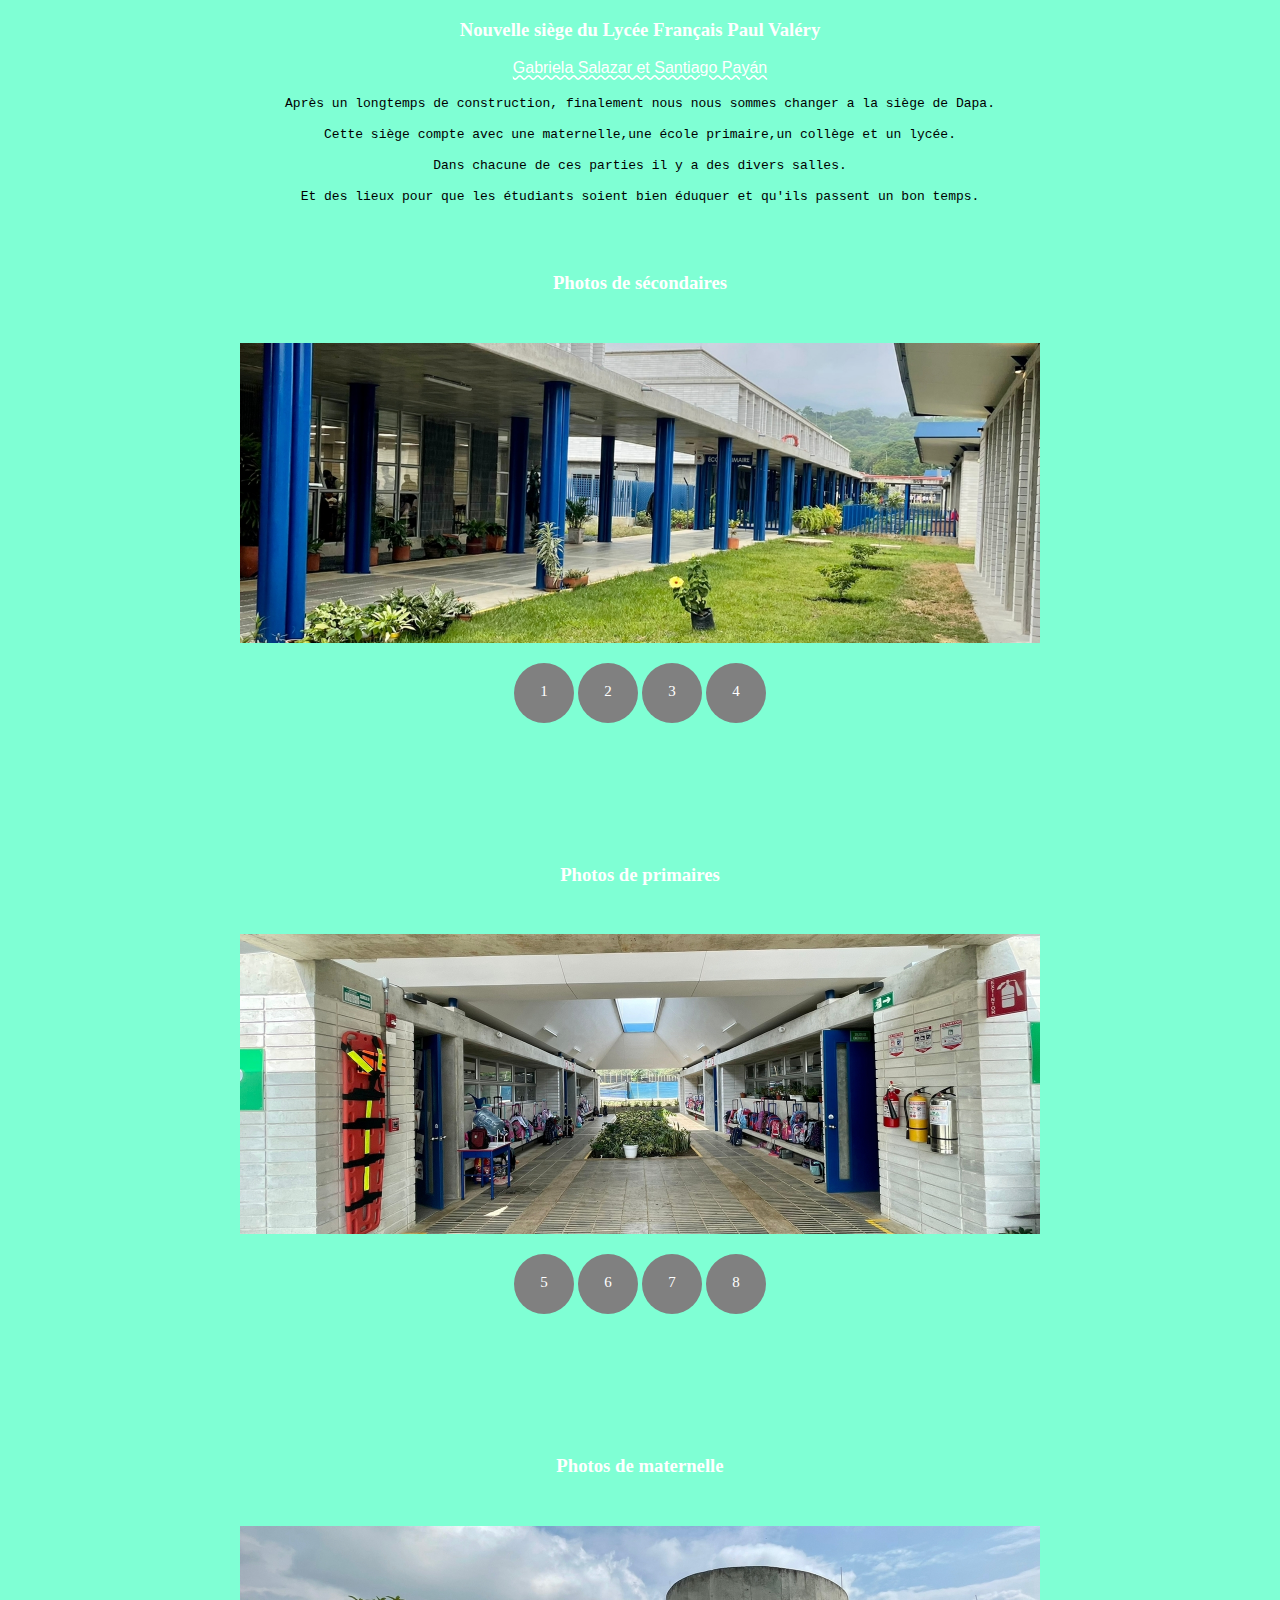
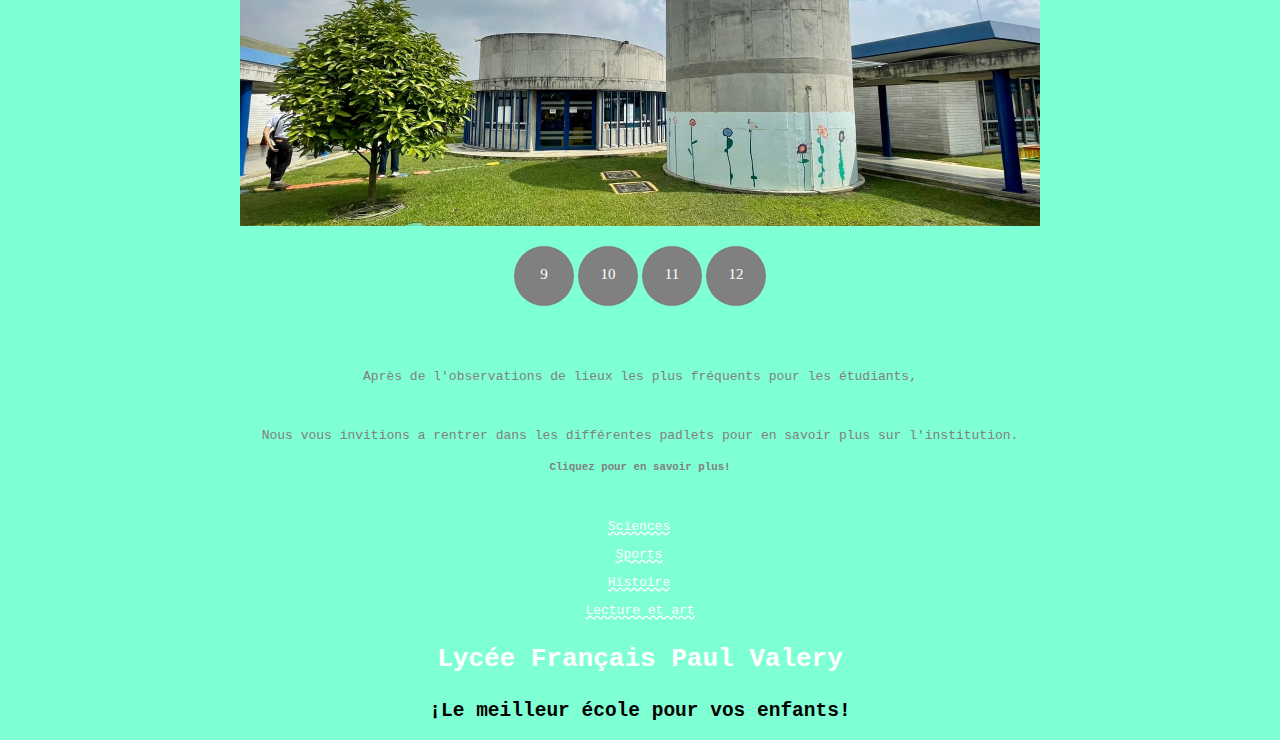
==== index.html @ 912b6977 "Update index.html" ====
<!DOCTYPE html>
<html>
	  <meta charset="utf-8"/>
<head>
</head>

<body>
<title>Nouvelle Lycée Dapa</title>
<html dir="ltr" prefix="og: https://ogp.me/ns#" lang="es-CO"><head><script type="text/javascript" id="www-widgetapi-script" src="https://www.youtube.com/s/player/4248d311/www-widgetapi.vflset/www-widgetapi.js" async=""></script><script src="https://www.youtube.com/iframe_api"></script><script data-no-optimize="1">var litespeed_docref=sessionStorage.getItem("litespeed_docref");litespeed_docref&&(Object.defineProperty(document,"referrer",{get:function(){return litespeed_docref}}),sessionStorage.removeItem("litespeed_docref"));</script> <meta charset="UTF-8"><link data-optimized="2" rel="stylesheet" href="https://lfcali.edu.co/wp-content/litespeed/css/8bda1dfceadd85f1d0740ea45cdf5177.css?ver=40037"><meta name="viewport" content="width=device-width, initial-scale=1"><link rel="profile" href="https://gmpg.org/xfn/11"><meta name="description" content="Nuestras Instalaciones Nueva Sede Arroyohondo – Yumbo El liceo francés tiene mas de 60 años en la ciudad de Cali, sus instalaciones siempre han estado situadas en el barrio la flora con un campus moderno adecuado para cumplir con la calidad educativa del sistema francés.Hace mas de 6 años la Corporación Liceo Francés compró 70.000"><meta name="robots" content="max-image-preview:large"><link rel="canonical" href="https://lfcali.edu.co/nuestras-instalaciones/"><meta name="generator" content="All in One SEO (AIOSEO) 4.2.9 "><meta property="og:locale" content="es_ES"><meta property="og:site_name" content="Liceo Francés Paul Valery"><meta property="og:type" content="article"><meta property="og:title" content="Nuestras instalaciones - Liceo Francés Paul Valery"><meta property="og:description" content="Nuestras Instalaciones Nueva Sede Arroyohondo – Yumbo El liceo francés tiene mas de 60 años en la ciudad de Cali, sus instalaciones siempre han estado situadas en el barrio la flora con un campus moderno adecuado para cumplir con la calidad educativa del sistema francés.Hace mas de 6 años la Corporación Liceo Francés compró 70.000"><meta property="og:url" content="https://lfcali.edu.co/nuestras-instalaciones/"><meta property="og:image" content="https://lfcali.edu.co/wp-content/uploads/2022/01/BANNERS-INSTALACIONES.png"><meta property="og:image:secure_url" content="https://lfcali.edu.co/wp-content/uploads/2022/01/BANNERS-INSTALACIONES.png"><meta property="og:image:width" content="580"><meta property="og:image:height" content="499"><meta property="article:published_time" content="2022-01-31T01:54:42+00:00"><meta property="article:modified_time" content="2022-04-01T00:45:29+00:00"><meta name="twitter:card" content="summary_large_image"><meta name="twitter:title" content="Nuestras instalaciones - Liceo Francés Paul Valery"><meta name="twitter:description" content="Nuestras Instalaciones Nueva Sede Arroyohondo – Yumbo El liceo francés tiene mas de 60 años en la ciudad de Cali, sus instalaciones siempre han estado situadas en el barrio la flora con un campus moderno adecuado para cumplir con la calidad educativa del sistema francés.Hace mas de 6 años la Corporación Liceo Francés compró 70.000"><meta name="twitter:image" content="https://lfcali.edu.co/wp-content/uploads/2022/01/BANNERS-INSTALACIONES.png"><meta name="twitter:label1" content="Escrito por"><meta name="twitter:data1" content="OFICINA DE COMUNICACIONES"><meta name="twitter:label2" content="Tiempo de lectura estimado"><meta name="twitter:data2" content="2 minutos"> <script type="text/javascript" src="[data-uri]" defer=""></script> <script async="" src="https://www.google-analytics.com/analytics.js"></script> <link rel="alternate" href="https://lfcali.edu.co/nuestras-instalaciones/" hreflang="es"><link rel="alternate" href="https://lfcali.edu.co/fr/nos-installations/" hreflang="fr"><title>Nuestras instalaciones - Liceo Francés Paul Valery</title><link rel="canonical" href="https://lfcali.edu.co/nuestras-instalaciones/"><meta property="og:locale" content="es_ES"><meta property="og:locale:alternate" content="fr_FR"><meta property="og:type" content="article"><meta property="og:title" content="Nuestras instalaciones - Liceo Francés Paul Valery"><meta property="og:description" content="Nuestras Instalaciones Nueva Sede Arroyohondo – Yumbo El liceo francés tiene mas de 60 años en la ciudad de Cali, sus instalaciones siempre han estado situadas en el barrio la flora con un campus moderno adecuado para cumplir con la calidad educativa del sistema francés. Hace mas de 6 años la Corporación Liceo Francés compró […]"><meta property="og:url" content="https://lfcali.edu.co/nuestras-instalaciones/"><meta property="og:site_name" content="Liceo Francés Paul Valery"><meta property="article:modified_time" content="2022-04-01T00:45:29+00:00"><meta property="og:image" content="https://lfcali.edu.co/wp-content/uploads/2022/01/BANNERS-INSTALACIONES.png"><meta name="twitter:card" content="summary_large_image"><meta name="twitter:label1" content="Tiempo estimado de lectura"><meta name="twitter:data1" content="6 minutos"> <script type="application/ld+json" class="yoast-schema-graph">{"@context":"https://schema.org","@graph":[{"@type":"WebPage","@id":"https://lfcali.edu.co/nuestras-instalaciones/","url":"https://lfcali.edu.co/nuestras-instalaciones/","name":"Nuestras instalaciones - Liceo Francés Paul Valery","isPartOf":{"@id":"https://lfcali.edu.co/#website"},"primaryImageOfPage":{"@id":"https://lfcali.edu.co/nuestras-instalaciones/#primaryimage"},"image":{"@id":"https://lfcali.edu.co/nuestras-instalaciones/#primaryimage"},"thumbnailUrl":"https://lfcali.edu.co/wp-content/uploads/2022/01/BANNERS-INSTALACIONES.png","datePublished":"2022-01-31T01:54:42+00:00","dateModified":"2022-04-01T00:45:29+00:00","breadcrumb":{"@id":"https://lfcali.edu.co/nuestras-instalaciones/#breadcrumb"},"inLanguage":"es-CO","potentialAction":[{"@type":"ReadAction","target":["https://lfcali.edu.co/nuestras-instalaciones/"]}]},{"@type":"ImageObject","inLanguage":"es-CO","@id":"https://lfcali.edu.co/nuestras-instalaciones/#primaryimage","url":"https://lfcali.edu.co/wp-content/uploads/2022/01/BANNERS-INSTALACIONES.png","contentUrl":"https://lfcali.edu.co/wp-content/uploads/2022/01/BANNERS-INSTALACIONES.png"},{"@type":"BreadcrumbList","@id":"https://lfcali.edu.co/nuestras-instalaciones/#breadcrumb","itemListElement":[{"@type":"ListItem","position":1,"name":"Portada","item":"https://lfcali.edu.co/"},{"@type":"ListItem","position":2,"name":"Nuestras instalaciones"}]},{"@type":"WebSite","@id":"https://lfcali.edu.co/#website","url":"https://lfcali.edu.co/","name":"Liceo Francés Paul Valery","description":"Colegio Liceo Francés Paul Valery, Cali","potentialAction":[{"@type":"SearchAction","target":{"@type":"EntryPoint","urlTemplate":"https://lfcali.edu.co/?s={search_term_string}"},"query-input":"required name=search_term_string"}],"inLanguage":"es-CO"}]}</script> <link rel="alternate" type="application/rss+xml" title="Liceo Francés Paul Valery » Feed" href="https://lfcali.edu.co/feed/"><link rel="alternate" type="application/rss+xml" title="Liceo Francés Paul Valery » RSS de los comentarios" href="https://lfcali.edu.co/comments/feed/"><link rel="preconnect" href="https://fonts.gstatic.com/" crossorigin=""><script src="https://lfcali.edu.co/wp-includes/js/jquery/jquery.min.js" id="jquery-core-js"></script> <link rel="https://api.w.org/" href="https://lfcali.edu.co/wp-json/"><link rel="alternate" type="application/json" href="https://lfcali.edu.co/wp-json/wp/v2/pages/5801"><link rel="EditURI" type="application/rsd+xml" title="RSD" href="https://lfcali.edu.co/xmlrpc.php?rsd"><link rel="wlwmanifest" type="application/wlwmanifest+xml" href="https://lfcali.edu.co/wp-includes/wlwmanifest.xml"><meta name="generator" content="WordPress 6.1.1"><link rel="shortlink" href="https://lfcali.edu.co/?p=5801"><link rel="alternate" type="application/json+oembed" href="https://lfcali.edu.co/wp-json/oembed/1.0/embed?url=https%3A%2F%2Flfcali.edu.co%2Fnuestras-instalaciones%2F"><link rel="alternate" type="text/xml+oembed" href="https://lfcali.edu.co/wp-json/oembed/1.0/embed?url=https%3A%2F%2Flfcali.edu.co%2Fnuestras-instalaciones%2F&amp;format=xml"><link rel="icon" href="https://lfcali.edu.co/wp-content/uploads/2021/02/cropped-logo-co-32x32.png" sizes="32x32"><link rel="icon" href="https://lfcali.edu.co/wp-content/uploads/2021/02/cropped-logo-co-192x192.png" sizes="192x192"><link rel="apple-touch-icon" href="https://lfcali.edu.co/wp-content/uploads/2021/02/cropped-logo-co-180x180.png"><meta name="msapplication-TileImage" content="https://lfcali.edu.co/wp-content/uploads/2021/02/cropped-logo-co-270x270.png"><style title="cx-collected-dynamic-style" type="text/css">.jet-menu-item-6914 > a .jet-menu-icon {color:#1148A1 !important;; }.jet-menu-item-6914 > a .jet-menu-icon:before {color:#1148A1 !important;; font-size:18px !important;; }.jet-menu-item-6914 > .jet-mobile-menu__item-inner > a .jet-menu-icon {color:#1148A1 !important;; font-size:18px !important;; }.jet-menu-item-6914 > .jet-mobile-menu__item-inner > a .jet-menu-icon:before {color:#1148A1 !important;; }.jet-menu-item-6914 > a .jet-menu-icon svg {width:18px !important;; }.jet-menu-item-6914 > .jet-mobile-menu__item-inner > a .jet-menu-icon svg {width:18px !important;; }.jet-mobile-menu-single .jet-menu-icon {-webkit-align-self:center; align-self:center; }.jet-mobile-menu-single .jet-menu-badge {-webkit-align-self:center; align-self:center; }#jet-mobile-menu-item-6914 > a .jet-menu-icon {color:#1148A1 !important;; }#jet-mobile-menu-item-6914 > a .jet-menu-icon:before {color:#1148A1 !important;; font-size:18px !important;; }#jet-mobile-menu-item-6914 > .jet-mobile-menu__item-inner > a .jet-menu-icon {color:#1148A1 !important;; font-size:18px !important;; }#jet-mobile-menu-item-6914 > .jet-mobile-menu__item-inner > a .jet-menu-icon:before {color:#1148A1 !important;; }#jet-mobile-menu-item-6914 > a .jet-menu-icon svg {width:18px !important;; }#jet-mobile-menu-item-6914 > .jet-mobile-menu__item-inner > a .jet-menu-icon svg {width:18px !important;; }</style></head><body data-rsssl="1" class="page-template-default page page-id-5801 jet-desktop-menu-active elementor-default elementor-kit-4752 elementor-page elementor-page-5801 e--ua-firefox" data-elementor-device-mode="desktop"><svg xmlns="http://www.w3.org/2000/svg" viewBox="0 0 0 0" width="0" height="0" focusable="false" role="none" style="visibility: hidden; position: absolute; left: -9999px; overflow: hidden;"><defs><filter id="wp-duotone-dark-grayscale"><feColorMatrix color-interpolation-filters="sRGB" type="matrix" values=" .299 .587 .114 0 0 .299 .587 .114 0 0 .299 .587 .114 0 0 .299 .587 .114 0 0 "></feColorMatrix><feComponentTransfer color-interpolation-filters="sRGB"><feFuncR type="table" tableValues="0 0.49803921568627"></feFuncR><feFuncG type="table" tableValues="0 0.49803921568627"></feFuncG><feFuncB type="table" tableValues="0 0.49803921568627"></feFuncB><feFuncA type="table" tableValues="1 1"></feFuncA></feComponentTransfer><feComposite in2="SourceGraphic" operator="in"></feComposite></filter></defs></svg><svg xmlns="http://www.w3.org/2000/svg" viewBox="0 0 0 0" width="0" height="0" focusable="false" role="none" style="visibility: hidden; position: absolute; left: -9999px; overflow: hidden;"><defs><filter id="wp-duotone-grayscale"><feColorMatrix color-interpolation-filters="sRGB" type="matrix" values=" .299 .587 .114 0 0 .299 .587 .114 0 0 .299 .587 .114 0 0 .299 .587 .114 0 0 "></feColorMatrix><feComponentTransfer color-interpolation-filters="sRGB"><feFuncR type="table" tableValues="0 1"></feFuncR><feFuncG type="table" tableValues="0 1"></feFuncG><feFuncB type="table" tableValues="0 1"></feFuncB><feFuncA type="table" tableValues="1 1"></feFuncA></feComponentTransfer><feComposite in2="SourceGraphic" operator="in"></feComposite></filter></defs></svg><svg xmlns="http://www.w3.org/2000/svg" viewBox="0 0 0 0" width="0" height="0" focusable="false" role="none" style="visibility: hidden; position: absolute; left: -9999px; overflow: hidden;"><defs><filter id="wp-duotone-purple-yellow"><feColorMatrix color-interpolation-filters="sRGB" type="matrix" values=" .299 .587 .114 0 0 .299 .587 .114 0 0 .299 .587 .114 0 0 .299 .587 .114 0 0 "></feColorMatrix><feComponentTransfer color-interpolation-filters="sRGB"><feFuncR type="table" tableValues="0.54901960784314 0.98823529411765"></feFuncR><feFuncG type="table" tableValues="0 1"></feFuncG><feFuncB type="table" tableValues="0.71764705882353 0.25490196078431"></feFuncB><feFuncA type="table" tableValues="1 1"></feFuncA></feComponentTransfer><feComposite in2="SourceGraphic" operator="in"></feComposite></filter></defs></svg><svg xmlns="http://www.w3.org/2000/svg" viewBox="0 0 0 0" width="0" height="0" focusable="false" role="none" style="visibility: hidden; position: absolute; left: -9999px; overflow: hidden;"><defs><filter id="wp-duotone-blue-red"><feColorMatrix color-interpolation-filters="sRGB" type="matrix" values=" .299 .587 .114 0 0 .299 .587 .114 0 0 .299 .587 .114 0 0 .299 .587 .114 0 0 "></feColorMatrix><feComponentTransfer color-interpolation-filters="sRGB"><feFuncR type="table" tableValues="0 1"></feFuncR><feFuncG type="table" tableValues="0 0.27843137254902"></feFuncG><feFuncB type="table" tableValues="0.5921568627451 0.27843137254902"></feFuncB><feFuncA type="table" tableValues="1 1"></feFuncA></feComponentTransfer><feComposite in2="SourceGraphic" operator="in"></feComposite></filter></defs></svg><svg xmlns="http://www.w3.org/2000/svg" viewBox="0 0 0 0" width="0" height="0" focusable="false" role="none" style="visibility: hidden; position: absolute; left: -9999px; overflow: hidden;"><defs><filter id="wp-duotone-midnight"><feColorMatrix color-interpolation-filters="sRGB" type="matrix" values=" .299 .587 .114 0 0 .299 .587 .114 0 0 .299 .587 .114 0 0 .299 .587 .114 0 0 "></feColorMatrix><feComponentTransfer color-interpolation-filters="sRGB"><feFuncR type="table" tableValues="0 0"></feFuncR><feFuncG type="table" tableValues="0 0.64705882352941"></feFuncG><feFuncB type="table" tableValues="0 1"></feFuncB><feFuncA type="table" tableValues="1 1"></feFuncA></feComponentTransfer><feComposite in2="SourceGraphic" operator="in"></feComposite></filter></defs></svg><svg xmlns="http://www.w3.org/2000/svg" viewBox="0 0 0 0" width="0" height="0" focusable="false" role="none" style="visibility: hidden; position: absolute; left: -9999px; overflow: hidden;"><defs><filter id="wp-duotone-magenta-yellow"><feColorMatrix color-interpolation-filters="sRGB" type="matrix" values=" .299 .587 .114 0 0 .299 .587 .114 0 0 .299 .587 .114 0 0 .299 .587 .114 0 0 "></feColorMatrix><feComponentTransfer color-interpolation-filters="sRGB"><feFuncR type="table" tableValues="0.78039215686275 1"></feFuncR><feFuncG type="table" tableValues="0 0.94901960784314"></feFuncG><feFuncB type="table" tableValues="0.35294117647059 0.47058823529412"></feFuncB><feFuncA type="table" tableValues="1 1"></feFuncA></feComponentTransfer><feComposite in2="SourceGraphic" operator="in"></feComposite></filter></defs></svg><svg xmlns="http://www.w3.org/2000/svg" viewBox="0 0 0 0" width="0" height="0" focusable="false" role="none" style="visibility: hidden; position: absolute; left: -9999px; overflow: hidden;"><defs><filter id="wp-duotone-purple-green"><feColorMatrix color-interpolation-filters="sRGB" type="matrix" values=" .299 .587 .114 0 0 .299 .587 .114 0 0 .299 .587 .114 0 0 .299 .587 .114 0 0 "></feColorMatrix><feComponentTransfer color-interpolation-filters="sRGB"><feFuncR type="table" tableValues="0.65098039215686 0.40392156862745"></feFuncR><feFuncG type="table" tableValues="0 1"></feFuncG><feFuncB type="table" tableValues="0.44705882352941 0.4"></feFuncB><feFuncA type="table" tableValues="1 1"></feFuncA></feComponentTransfer><feComposite in2="SourceGraphic" operator="in"></feComposite></filter></defs></svg><svg xmlns="http://www.w3.org/2000/svg" viewBox="0 0 0 0" width="0" height="0" focusable="false" role="none" style="visibility: hidden; position: absolute; left: -9999px; overflow: hidden;"><defs><filter id="wp-duotone-blue-orange"><feColorMatrix color-interpolation-filters="sRGB" type="matrix" values=" .299 .587 .114 0 0 .299 .587 .114 0 0 .299 .587 .114 0 0 .299 .587 .114 0 0 "></feColorMatrix><feComponentTransfer color-interpolation-filters="sRGB"><feFuncR type="table" tableValues="0.098039215686275 1"></feFuncR><feFuncG type="table" tableValues="0 0.66274509803922"></feFuncG><feFuncB type="table" tableValues="0.84705882352941 0.41960784313725"></feFuncB><feFuncA type="table" tableValues="1 1"></feFuncA></feComponentTransfer><feComposite in2="SourceGraphic" operator="in"></feComposite></filter></defs></svg>


<body style="background-color:aquamarine"><center><H3><FONT FACE="times new roman"<p style="color: white">Nouvelle siège du Lycée Français Paul Valéry</p></H3></Font>
<center><p style="color: white" class="wavy">Gabriela Salazar et Santiago Payán</p>
<FONT FACE="monospace"<p>Après un longtemps de construction, finalement nous nous sommes changer a la siège de Dapa.</p>
<FONT FACE="monospace"<p>Cette siège compte avec une maternelle,une école primaire,un collège et un lycée.</p>
<FONT FACE="monospace"<p>Dans chacune de ces parties il y a des divers salles.</p>
<FONT FACE="monospace"<p>Et des lieux pour que les étudiants soient bien éduquer et qu'ils passent un bon temps.</p></center>
<br></br><H3><FONT FACE="times new roman"<p align="center"><p style="color: white">Photos de sécondaires</p></H3><Font></p>

<link rel="stylesheet" href="santiago.css"/>

<div class="container">
	
	<ul class="slider">
		<li id="slide1">
			<img src="4.jpg"/>			
		</li>
		<li id="slide2">
			<img src="patio.jpg"/>			
		</li>
		<li id="slide3">
			<img src="cours1.jpg"/>			
		</li>
		<li id="slide4">
			<img src="cafeteria.jpg"/>			
		</li>
	
	</ul>
	<ul class="menu">
		<li>
		<a href=#slide1>1</a>
		</li>
		<li>
		<a href=#slide2>2</a>
		</li>
		<li>
		<a href=#slide3>3</a>
		</li>
		<li>
		<a href=#slide4>4</a>
		</li>
	
	
	</ul>
</div>

<br></br>
<br></br>

<H3><FONT FACE="times new roman"<p align="center"><p style="color: white">Photos de primaires</p></H3><Font>

<div class="container">
	
	<ul class="slider">
		<li id="slide5">
			<img src="coursprimaria.jpg"/>			
		</li>
		<li id="slide6">
			<img src="patioprimaria.jpg"/>			
		</li>
		<li id="slide7">
			<img src="primariajuegos.jpg"/>			
		</li>
		<li id="slide8">
			<img src="cafeteria2.jpg"/>			
		</li>
	
	</ul>
	<ul class="menu">
		<li>
		<a href=#slide5>5</a>
		</li>
		<li>
		<a href=#slide6>6</a>
		</li>
		<li>
		<a href=#slide7>7</a>
		</li>
		<li>
		<a href=#slide8>8</a>
		</li>
	
	
	</ul>
</div>

<br></br>
<br></br>

<H3><FONT FACE="times new roman"<p align="center"><p style="color: white">Photos de maternelle</p></H3><Font>

<div class="container">
	
	<ul class="slider">
		<li id="slide9">
			<img src="patiomaternelle.jpg"/>			
		</li>
		<li id="slide10">
			<img src="juegosmaternelle1.jpg"/>			
		</li>
		<li id="slide11">
			<img src="cours maternelle.jpg"/>			
		</li>
		<li id="slide12">
			<img src="cafeteriamaternelle.jpg"/>			
		</li>
	
	</ul>
	<ul class="menu">
		<li>
		<a href=#slide9>9</a>
		</li>
		<li>
		<a href=#slide10>10</a>
		</li>
		<li>
		<a href=#slide11>11</a>
		</li>
		<li>
		<a href=#slide12>12</a>
		</li>
	
	
	</ul>
</div>

<FONT FACE="monospace"<p><p style="color: grey">Après de l'observations de lieux les plus fréquents pour les étudiants,</p><br><FONT FACE="monospace"<p><p style="color: grey">Nous vous invitions a rentrer dans les différentes padlets pour en savoir plus sur l'institution.</p>
<H5><FONT FACE="monospace"<p><p style="color: grey">Cliquez pour en savoir plus!</p></H5>
<body>
    <header>
        <nav>
            <a href="Sciences.html"><p style="color: white" class="wavy">Sciences</a>
            <a href="Sports.html"><p style="color: white" class="wavy">Sports</a>
            <a href="Histoire.html"><p style="color: white" class="wavy">Histoire</a>
            <a href="Lecture.html"><p style="color: white" class="wavy">Lecture et art</a>
            </nav>
<section class="textos-header">
             <h1><p style="color:white">Lycée Français Paul Valery</h1> 
             <h2>¡Le meilleur école pour vos enfants!</h2>
             </section>

</body>
</html>
---- santiago.css ----
body{
  background-color: lightgrey;
  font-family: sans-serif;
}

.container{
  margin: auto;
  width: 800px;
  padding: 30px;
}

ul,li{
  margin: 0;
  padding: 0;
  list-style: none;
}

ul.slider{
  position: relative;
  width: 800px;
  height: 300px;
}

ul.slider li{
  position: absolute;
  left: 0;
  top: 0;
  opacity: 0;
  width: inherit;
  height: inherit;
  transition: opacity 1s;
}

ul.slider li img{
  width: 100%;
  height: 300px;
  object-fit: cover;
}

ul.slider li:first-child{
  opacity:1;
}

ul.slider li:target{
  opacity:1;
}
 
.menu{
  text-align:center;
  margin:20px;
}

.menu li{
  display:inline-block;
  text-align: center;
}

.menu li a{
  display: inline-block;
  color: white;
  text-decoration: none;
  background-color:grey;
  padding: 20px;
  width: 20px;
  height: 20px;
  font-size: 15px;
  border-radius: 100%;
}

a {
  outline: none;
  text-decoration: none;
  padding: 2px 1px 0;
}

a:link {
  color: white;
}

a:visited {
  color: white;
}
.wavy {
  text-decoration-line: underline;
  text-decoration-style: wavy;
  text-decoration-color: white;
 }
 
.solid {
  text-decoration-line: underline;
  text-decoration-style: solid;
  text-decoration-color: white;
}
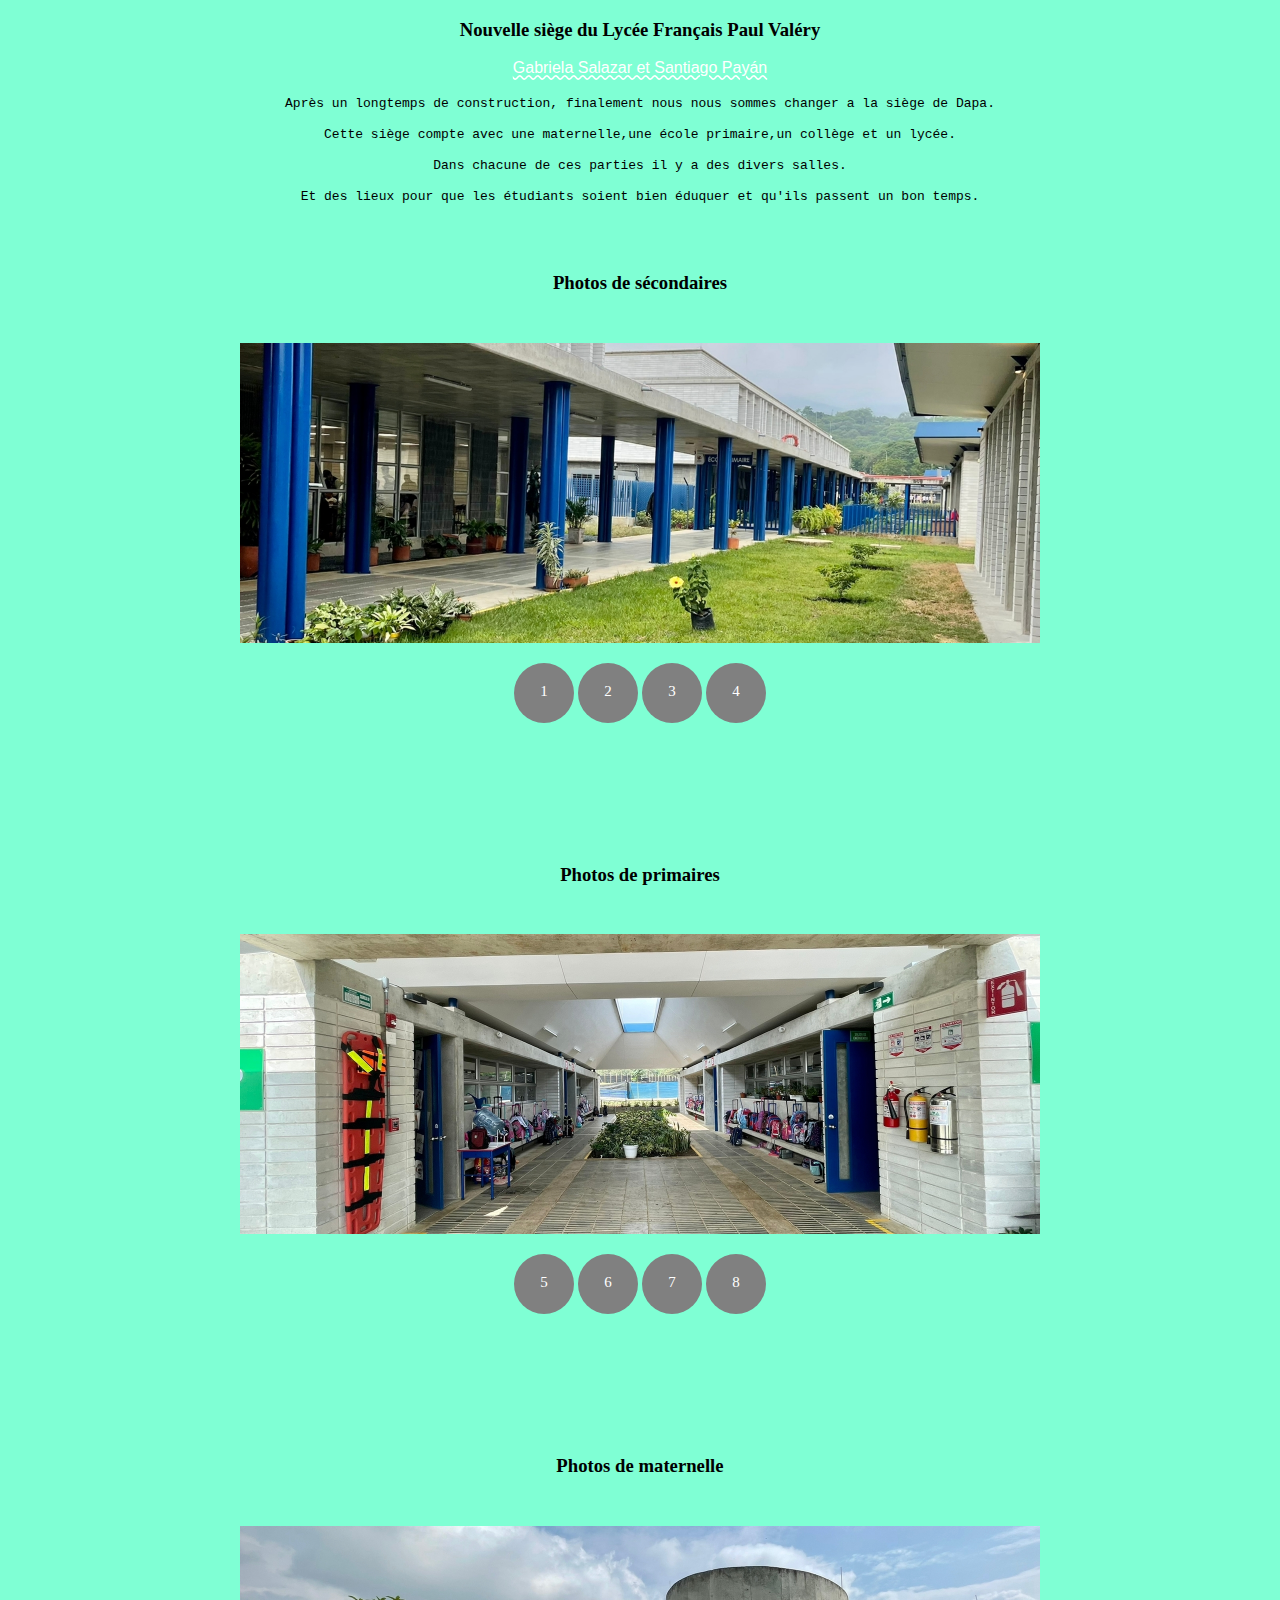
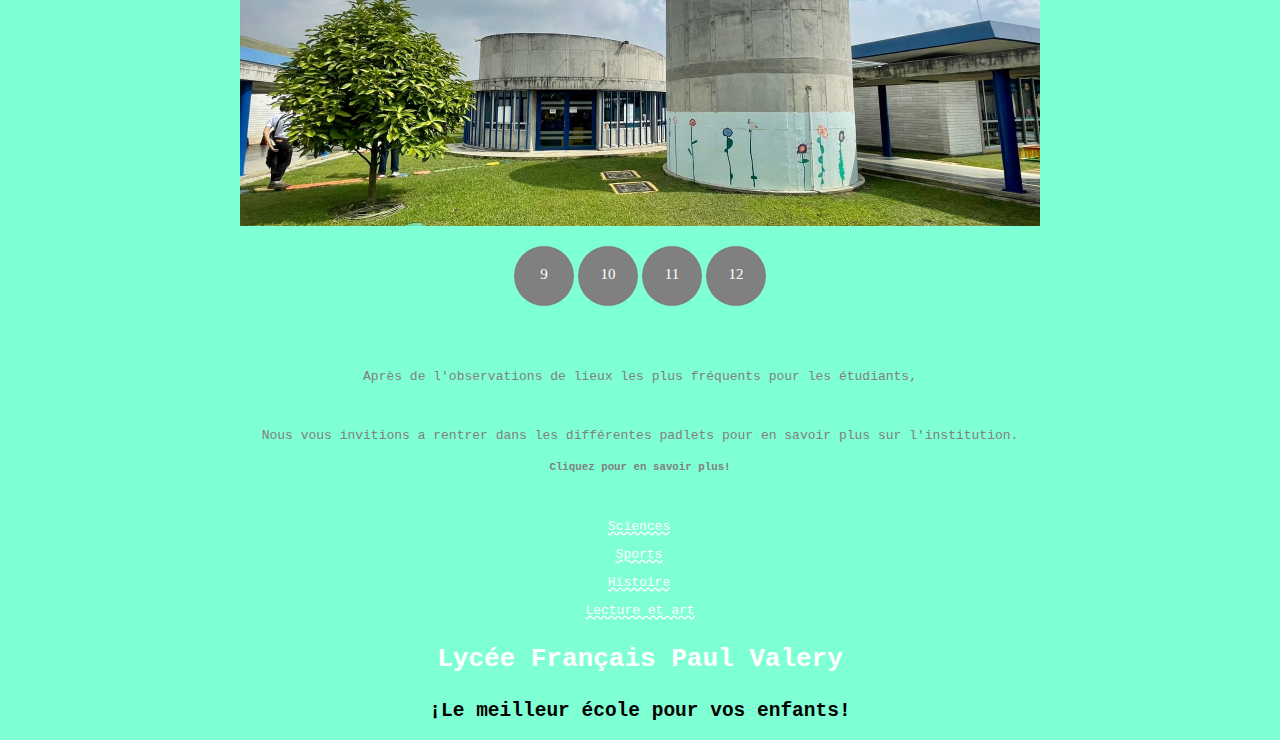
==== commit d7d36b91: "Update index.html" ====
--- a/index.html
+++ b/index.html
@@ -9,13 +9,13 @@
 <html dir="ltr" prefix="og: https://ogp.me/ns#" lang="es-CO"><head><script type="text/javascript" id="www-widgetapi-script" src="https://www.youtube.com/s/player/4248d311/www-widgetapi.vflset/www-widgetapi.js" async=""></script><script src="https://www.youtube.com/iframe_api"></script><script data-no-optimize="1">var litespeed_docref=sessionStorage.getItem("litespeed_docref");litespeed_docref&&(Object.defineProperty(document,"referrer",{get:function(){return litespeed_docref}}),sessionStorage.removeItem("litespeed_docref"));</script> <meta charset="UTF-8"><link data-optimized="2" rel="stylesheet" href="https://lfcali.edu.co/wp-content/litespeed/css/8bda1dfceadd85f1d0740ea45cdf5177.css?ver=40037"><meta name="viewport" content="width=device-width, initial-scale=1"><link rel="profile" href="https://gmpg.org/xfn/11"><meta name="description" content="Nuestras Instalaciones Nueva Sede Arroyohondo – Yumbo El liceo francés tiene mas de 60 años en la ciudad de Cali, sus instalaciones siempre han estado situadas en el barrio la flora con un campus moderno adecuado para cumplir con la calidad educativa del sistema francés.Hace mas de 6 años la Corporación Liceo Francés compró 70.000"><meta name="robots" content="max-image-preview:large"><link rel="canonical" href="https://lfcali.edu.co/nuestras-instalaciones/"><meta name="generator" content="All in One SEO (AIOSEO) 4.2.9 "><meta property="og:locale" content="es_ES"><meta property="og:site_name" content="Liceo Francés Paul Valery"><meta property="og:type" content="article"><meta property="og:title" content="Nuestras instalaciones - Liceo Francés Paul Valery"><meta property="og:description" content="Nuestras Instalaciones Nueva Sede Arroyohondo – Yumbo El liceo francés tiene mas de 60 años en la ciudad de Cali, sus instalaciones siempre han estado situadas en el barrio la flora con un campus moderno adecuado para cumplir con la calidad educativa del sistema francés.Hace mas de 6 años la Corporación Liceo Francés compró 70.000"><meta property="og:url" content="https://lfcali.edu.co/nuestras-instalaciones/"><meta property="og:image" content="https://lfcali.edu.co/wp-content/uploads/2022/01/BANNERS-INSTALACIONES.png"><meta property="og:image:secure_url" content="https://lfcali.edu.co/wp-content/uploads/2022/01/BANNERS-INSTALACIONES.png"><meta property="og:image:width" content="580"><meta property="og:image:height" content="499"><meta property="article:published_time" content="2022-01-31T01:54:42+00:00"><meta property="article:modified_time" content="2022-04-01T00:45:29+00:00"><meta name="twitter:card" content="summary_large_image"><meta name="twitter:title" content="Nuestras instalaciones - Liceo Francés Paul Valery"><meta name="twitter:description" content="Nuestras Instalaciones Nueva Sede Arroyohondo – Yumbo El liceo francés tiene mas de 60 años en la ciudad de Cali, sus instalaciones siempre han estado situadas en el barrio la flora con un campus moderno adecuado para cumplir con la calidad educativa del sistema francés.Hace mas de 6 años la Corporación Liceo Francés compró 70.000"><meta name="twitter:image" content="https://lfcali.edu.co/wp-content/uploads/2022/01/BANNERS-INSTALACIONES.png"><meta name="twitter:label1" content="Escrito por"><meta name="twitter:data1" content="OFICINA DE COMUNICACIONES"><meta name="twitter:label2" content="Tiempo de lectura estimado"><meta name="twitter:data2" content="2 minutos"> <script type="text/javascript" src="[data-uri]" defer=""></script> <script async="" src="https://www.google-analytics.com/analytics.js"></script> <link rel="alternate" href="https://lfcali.edu.co/nuestras-instalaciones/" hreflang="es"><link rel="alternate" href="https://lfcali.edu.co/fr/nos-installations/" hreflang="fr"><title>Nuestras instalaciones - Liceo Francés Paul Valery</title><link rel="canonical" href="https://lfcali.edu.co/nuestras-instalaciones/"><meta property="og:locale" content="es_ES"><meta property="og:locale:alternate" content="fr_FR"><meta property="og:type" content="article"><meta property="og:title" content="Nuestras instalaciones - Liceo Francés Paul Valery"><meta property="og:description" content="Nuestras Instalaciones Nueva Sede Arroyohondo – Yumbo El liceo francés tiene mas de 60 años en la ciudad de Cali, sus instalaciones siempre han estado situadas en el barrio la flora con un campus moderno adecuado para cumplir con la calidad educativa del sistema francés. Hace mas de 6 años la Corporación Liceo Francés compró […]"><meta property="og:url" content="https://lfcali.edu.co/nuestras-instalaciones/"><meta property="og:site_name" content="Liceo Francés Paul Valery"><meta property="article:modified_time" content="2022-04-01T00:45:29+00:00"><meta property="og:image" content="https://lfcali.edu.co/wp-content/uploads/2022/01/BANNERS-INSTALACIONES.png"><meta name="twitter:card" content="summary_large_image"><meta name="twitter:label1" content="Tiempo estimado de lectura"><meta name="twitter:data1" content="6 minutos"> <script type="application/ld+json" class="yoast-schema-graph">{"@context":"https://schema.org","@graph":[{"@type":"WebPage","@id":"https://lfcali.edu.co/nuestras-instalaciones/","url":"https://lfcali.edu.co/nuestras-instalaciones/","name":"Nuestras instalaciones - Liceo Francés Paul Valery","isPartOf":{"@id":"https://lfcali.edu.co/#website"},"primaryImageOfPage":{"@id":"https://lfcali.edu.co/nuestras-instalaciones/#primaryimage"},"image":{"@id":"https://lfcali.edu.co/nuestras-instalaciones/#primaryimage"},"thumbnailUrl":"https://lfcali.edu.co/wp-content/uploads/2022/01/BANNERS-INSTALACIONES.png","datePublished":"2022-01-31T01:54:42+00:00","dateModified":"2022-04-01T00:45:29+00:00","breadcrumb":{"@id":"https://lfcali.edu.co/nuestras-instalaciones/#breadcrumb"},"inLanguage":"es-CO","potentialAction":[{"@type":"ReadAction","target":["https://lfcali.edu.co/nuestras-instalaciones/"]}]},{"@type":"ImageObject","inLanguage":"es-CO","@id":"https://lfcali.edu.co/nuestras-instalaciones/#primaryimage","url":"https://lfcali.edu.co/wp-content/uploads/2022/01/BANNERS-INSTALACIONES.png","contentUrl":"https://lfcali.edu.co/wp-content/uploads/2022/01/BANNERS-INSTALACIONES.png"},{"@type":"BreadcrumbList","@id":"https://lfcali.edu.co/nuestras-instalaciones/#breadcrumb","itemListElement":[{"@type":"ListItem","position":1,"name":"Portada","item":"https://lfcali.edu.co/"},{"@type":"ListItem","position":2,"name":"Nuestras instalaciones"}]},{"@type":"WebSite","@id":"https://lfcali.edu.co/#website","url":"https://lfcali.edu.co/","name":"Liceo Francés Paul Valery","description":"Colegio Liceo Francés Paul Valery, Cali","potentialAction":[{"@type":"SearchAction","target":{"@type":"EntryPoint","urlTemplate":"https://lfcali.edu.co/?s={search_term_string}"},"query-input":"required name=search_term_string"}],"inLanguage":"es-CO"}]}</script> <link rel="alternate" type="application/rss+xml" title="Liceo Francés Paul Valery » Feed" href="https://lfcali.edu.co/feed/"><link rel="alternate" type="application/rss+xml" title="Liceo Francés Paul Valery » RSS de los comentarios" href="https://lfcali.edu.co/comments/feed/"><link rel="preconnect" href="https://fonts.gstatic.com/" crossorigin=""><script src="https://lfcali.edu.co/wp-includes/js/jquery/jquery.min.js" id="jquery-core-js"></script> <link rel="https://api.w.org/" href="https://lfcali.edu.co/wp-json/"><link rel="alternate" type="application/json" href="https://lfcali.edu.co/wp-json/wp/v2/pages/5801"><link rel="EditURI" type="application/rsd+xml" title="RSD" href="https://lfcali.edu.co/xmlrpc.php?rsd"><link rel="wlwmanifest" type="application/wlwmanifest+xml" href="https://lfcali.edu.co/wp-includes/wlwmanifest.xml"><meta name="generator" content="WordPress 6.1.1"><link rel="shortlink" href="https://lfcali.edu.co/?p=5801"><link rel="alternate" type="application/json+oembed" href="https://lfcali.edu.co/wp-json/oembed/1.0/embed?url=https%3A%2F%2Flfcali.edu.co%2Fnuestras-instalaciones%2F"><link rel="alternate" type="text/xml+oembed" href="https://lfcali.edu.co/wp-json/oembed/1.0/embed?url=https%3A%2F%2Flfcali.edu.co%2Fnuestras-instalaciones%2F&amp;format=xml"><link rel="icon" href="https://lfcali.edu.co/wp-content/uploads/2021/02/cropped-logo-co-32x32.png" sizes="32x32"><link rel="icon" href="https://lfcali.edu.co/wp-content/uploads/2021/02/cropped-logo-co-192x192.png" sizes="192x192"><link rel="apple-touch-icon" href="https://lfcali.edu.co/wp-content/uploads/2021/02/cropped-logo-co-180x180.png"><meta name="msapplication-TileImage" content="https://lfcali.edu.co/wp-content/uploads/2021/02/cropped-logo-co-270x270.png"><style title="cx-collected-dynamic-style" type="text/css">.jet-menu-item-6914 > a .jet-menu-icon {color:#1148A1 !important;; }.jet-menu-item-6914 > a .jet-menu-icon:before {color:#1148A1 !important;; font-size:18px !important;; }.jet-menu-item-6914 > .jet-mobile-menu__item-inner > a .jet-menu-icon {color:#1148A1 !important;; font-size:18px !important;; }.jet-menu-item-6914 > .jet-mobile-menu__item-inner > a .jet-menu-icon:before {color:#1148A1 !important;; }.jet-menu-item-6914 > a .jet-menu-icon svg {width:18px !important;; }.jet-menu-item-6914 > .jet-mobile-menu__item-inner > a .jet-menu-icon svg {width:18px !important;; }.jet-mobile-menu-single .jet-menu-icon {-webkit-align-self:center; align-self:center; }.jet-mobile-menu-single .jet-menu-badge {-webkit-align-self:center; align-self:center; }#jet-mobile-menu-item-6914 > a .jet-menu-icon {color:#1148A1 !important;; }#jet-mobile-menu-item-6914 > a .jet-menu-icon:before {color:#1148A1 !important;; font-size:18px !important;; }#jet-mobile-menu-item-6914 > .jet-mobile-menu__item-inner > a .jet-menu-icon {color:#1148A1 !important;; font-size:18px !important;; }#jet-mobile-menu-item-6914 > .jet-mobile-menu__item-inner > a .jet-menu-icon:before {color:#1148A1 !important;; }#jet-mobile-menu-item-6914 > a .jet-menu-icon svg {width:18px !important;; }#jet-mobile-menu-item-6914 > .jet-mobile-menu__item-inner > a .jet-menu-icon svg {width:18px !important;; }</style></head><body data-rsssl="1" class="page-template-default page page-id-5801 jet-desktop-menu-active elementor-default elementor-kit-4752 elementor-page elementor-page-5801 e--ua-firefox" data-elementor-device-mode="desktop"><svg xmlns="http://www.w3.org/2000/svg" viewBox="0 0 0 0" width="0" height="0" focusable="false" role="none" style="visibility: hidden; position: absolute; left: -9999px; overflow: hidden;"><defs><filter id="wp-duotone-dark-grayscale"><feColorMatrix color-interpolation-filters="sRGB" type="matrix" values=" .299 .587 .114 0 0 .299 .587 .114 0 0 .299 .587 .114 0 0 .299 .587 .114 0 0 "></feColorMatrix><feComponentTransfer color-interpolation-filters="sRGB"><feFuncR type="table" tableValues="0 0.49803921568627"></feFuncR><feFuncG type="table" tableValues="0 0.49803921568627"></feFuncG><feFuncB type="table" tableValues="0 0.49803921568627"></feFuncB><feFuncA type="table" tableValues="1 1"></feFuncA></feComponentTransfer><feComposite in2="SourceGraphic" operator="in"></feComposite></filter></defs></svg><svg xmlns="http://www.w3.org/2000/svg" viewBox="0 0 0 0" width="0" height="0" focusable="false" role="none" style="visibility: hidden; position: absolute; left: -9999px; overflow: hidden;"><defs><filter id="wp-duotone-grayscale"><feColorMatrix color-interpolation-filters="sRGB" type="matrix" values=" .299 .587 .114 0 0 .299 .587 .114 0 0 .299 .587 .114 0 0 .299 .587 .114 0 0 "></feColorMatrix><feComponentTransfer color-interpolation-filters="sRGB"><feFuncR type="table" tableValues="0 1"></feFuncR><feFuncG type="table" tableValues="0 1"></feFuncG><feFuncB type="table" tableValues="0 1"></feFuncB><feFuncA type="table" tableValues="1 1"></feFuncA></feComponentTransfer><feComposite in2="SourceGraphic" operator="in"></feComposite></filter></defs></svg><svg xmlns="http://www.w3.org/2000/svg" viewBox="0 0 0 0" width="0" height="0" focusable="false" role="none" style="visibility: hidden; position: absolute; left: -9999px; overflow: hidden;"><defs><filter id="wp-duotone-purple-yellow"><feColorMatrix color-interpolation-filters="sRGB" type="matrix" values=" .299 .587 .114 0 0 .299 .587 .114 0 0 .299 .587 .114 0 0 .299 .587 .114 0 0 "></feColorMatrix><feComponentTransfer color-interpolation-filters="sRGB"><feFuncR type="table" tableValues="0.54901960784314 0.98823529411765"></feFuncR><feFuncG type="table" tableValues="0 1"></feFuncG><feFuncB type="table" tableValues="0.71764705882353 0.25490196078431"></feFuncB><feFuncA type="table" tableValues="1 1"></feFuncA></feComponentTransfer><feComposite in2="SourceGraphic" operator="in"></feComposite></filter></defs></svg><svg xmlns="http://www.w3.org/2000/svg" viewBox="0 0 0 0" width="0" height="0" focusable="false" role="none" style="visibility: hidden; position: absolute; left: -9999px; overflow: hidden;"><defs><filter id="wp-duotone-blue-red"><feColorMatrix color-interpolation-filters="sRGB" type="matrix" values=" .299 .587 .114 0 0 .299 .587 .114 0 0 .299 .587 .114 0 0 .299 .587 .114 0 0 "></feColorMatrix><feComponentTransfer color-interpolation-filters="sRGB"><feFuncR type="table" tableValues="0 1"></feFuncR><feFuncG type="table" tableValues="0 0.27843137254902"></feFuncG><feFuncB type="table" tableValues="0.5921568627451 0.27843137254902"></feFuncB><feFuncA type="table" tableValues="1 1"></feFuncA></feComponentTransfer><feComposite in2="SourceGraphic" operator="in"></feComposite></filter></defs></svg><svg xmlns="http://www.w3.org/2000/svg" viewBox="0 0 0 0" width="0" height="0" focusable="false" role="none" style="visibility: hidden; position: absolute; left: -9999px; overflow: hidden;"><defs><filter id="wp-duotone-midnight"><feColorMatrix color-interpolation-filters="sRGB" type="matrix" values=" .299 .587 .114 0 0 .299 .587 .114 0 0 .299 .587 .114 0 0 .299 .587 .114 0 0 "></feColorMatrix><feComponentTransfer color-interpolation-filters="sRGB"><feFuncR type="table" tableValues="0 0"></feFuncR><feFuncG type="table" tableValues="0 0.64705882352941"></feFuncG><feFuncB type="table" tableValues="0 1"></feFuncB><feFuncA type="table" tableValues="1 1"></feFuncA></feComponentTransfer><feComposite in2="SourceGraphic" operator="in"></feComposite></filter></defs></svg><svg xmlns="http://www.w3.org/2000/svg" viewBox="0 0 0 0" width="0" height="0" focusable="false" role="none" style="visibility: hidden; position: absolute; left: -9999px; overflow: hidden;"><defs><filter id="wp-duotone-magenta-yellow"><feColorMatrix color-interpolation-filters="sRGB" type="matrix" values=" .299 .587 .114 0 0 .299 .587 .114 0 0 .299 .587 .114 0 0 .299 .587 .114 0 0 "></feColorMatrix><feComponentTransfer color-interpolation-filters="sRGB"><feFuncR type="table" tableValues="0.78039215686275 1"></feFuncR><feFuncG type="table" tableValues="0 0.94901960784314"></feFuncG><feFuncB type="table" tableValues="0.35294117647059 0.47058823529412"></feFuncB><feFuncA type="table" tableValues="1 1"></feFuncA></feComponentTransfer><feComposite in2="SourceGraphic" operator="in"></feComposite></filter></defs></svg><svg xmlns="http://www.w3.org/2000/svg" viewBox="0 0 0 0" width="0" height="0" focusable="false" role="none" style="visibility: hidden; position: absolute; left: -9999px; overflow: hidden;"><defs><filter id="wp-duotone-purple-green"><feColorMatrix color-interpolation-filters="sRGB" type="matrix" values=" .299 .587 .114 0 0 .299 .587 .114 0 0 .299 .587 .114 0 0 .299 .587 .114 0 0 "></feColorMatrix><feComponentTransfer color-interpolation-filters="sRGB"><feFuncR type="table" tableValues="0.65098039215686 0.40392156862745"></feFuncR><feFuncG type="table" tableValues="0 1"></feFuncG><feFuncB type="table" tableValues="0.44705882352941 0.4"></feFuncB><feFuncA type="table" tableValues="1 1"></feFuncA></feComponentTransfer><feComposite in2="SourceGraphic" operator="in"></feComposite></filter></defs></svg><svg xmlns="http://www.w3.org/2000/svg" viewBox="0 0 0 0" width="0" height="0" focusable="false" role="none" style="visibility: hidden; position: absolute; left: -9999px; overflow: hidden;"><defs><filter id="wp-duotone-blue-orange"><feColorMatrix color-interpolation-filters="sRGB" type="matrix" values=" .299 .587 .114 0 0 .299 .587 .114 0 0 .299 .587 .114 0 0 .299 .587 .114 0 0 "></feColorMatrix><feComponentTransfer color-interpolation-filters="sRGB"><feFuncR type="table" tableValues="0.098039215686275 1"></feFuncR><feFuncG type="table" tableValues="0 0.66274509803922"></feFuncG><feFuncB type="table" tableValues="0.84705882352941 0.41960784313725"></feFuncB><feFuncA type="table" tableValues="1 1"></feFuncA></feComponentTransfer><feComposite in2="SourceGraphic" operator="in"></feComposite></filter></defs></svg>
 
 
-<body style="background-color:aquamarine"><center><H3><FONT FACE="times new roman"<p style="color: white">Nouvelle siège du Lycée Français Paul Valéry</p></H3></Font>
+<body style="background-color:aquamarine"><center><H3><FONT FACE="times new roman"<p style="color: black">Nouvelle siège du Lycée Français Paul Valéry</p></H3></Font>
 <center><p style="color: white" class="wavy">Gabriela Salazar et Santiago Payán</p>
 <FONT FACE="monospace"<p>Après un longtemps de construction, finalement nous nous sommes changer a la siège de Dapa.</p>
 <FONT FACE="monospace"<p>Cette siège compte avec une maternelle,une école primaire,un collège et un lycée.</p>
 <FONT FACE="monospace"<p>Dans chacune de ces parties il y a des divers salles.</p>
 <FONT FACE="monospace"<p>Et des lieux pour que les étudiants soient bien éduquer et qu'ils passent un bon temps.</p></center>
-<br></br><H3><FONT FACE="times new roman"<p align="center"><p style="color: white">Photos de sécondaires</p></H3><Font></p>
+<br></br><H3><FONT FACE="times new roman"<p align="center"><p style="color: black">Photos de sécondaires</p></H3><Font></p>
 
 <link rel="stylesheet" href="santiago.css"/>
 
@@ -57,7 +57,7 @@
 <br></br>
 <br></br>
 
-<H3><FONT FACE="times new roman"<p align="center"><p style="color: white">Photos de primaires</p></H3><Font>
+<H3><FONT FACE="times new roman"<p align="center"><p style="color: black">Photos de primaires</p></H3><Font>
 
 <div class="container">
 	
@@ -97,7 +97,7 @@
 <br></br>
 <br></br>
 
-<H3><FONT FACE="times new roman"<p align="center"><p style="color: white">Photos de maternelle</p></H3><Font>
+<H3><FONT FACE="times new roman"<p align="center"><p style="color: black">Photos de maternelle</p></H3><Font>
 
 <div class="container">
 	
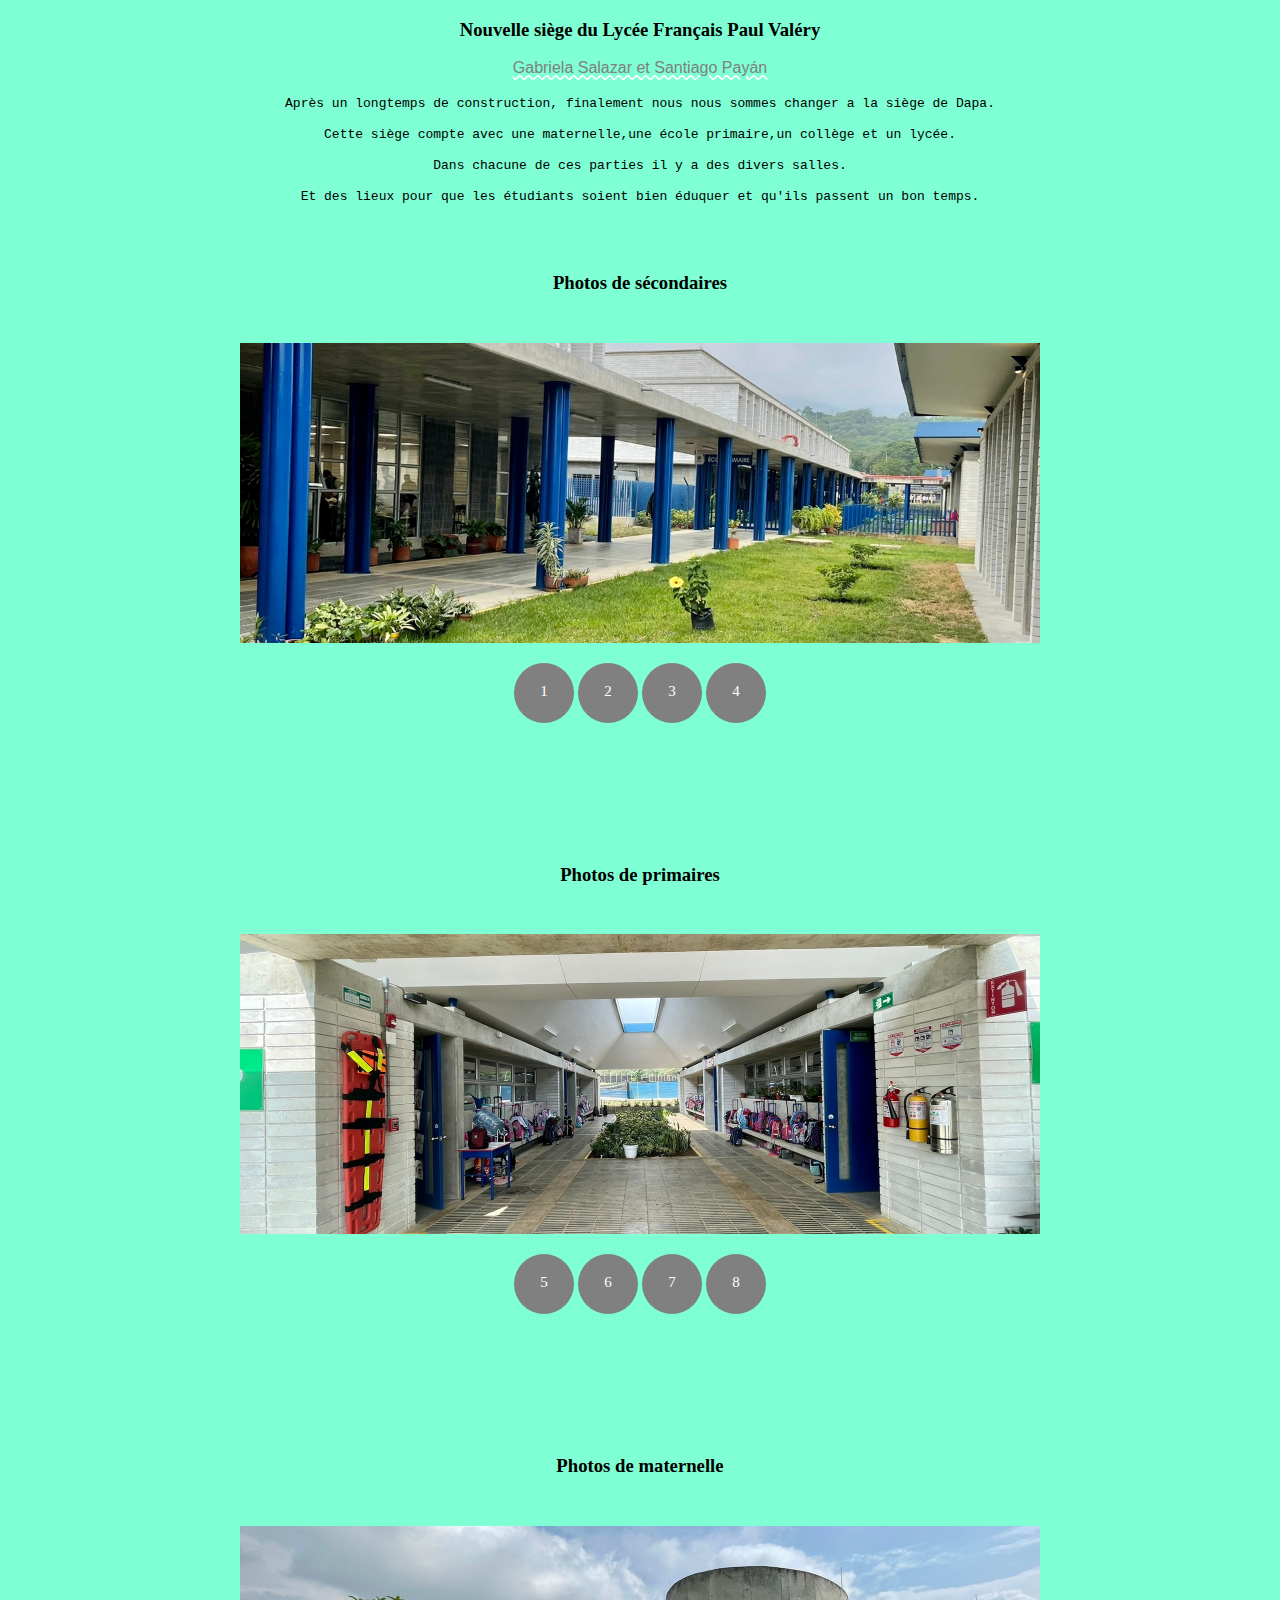
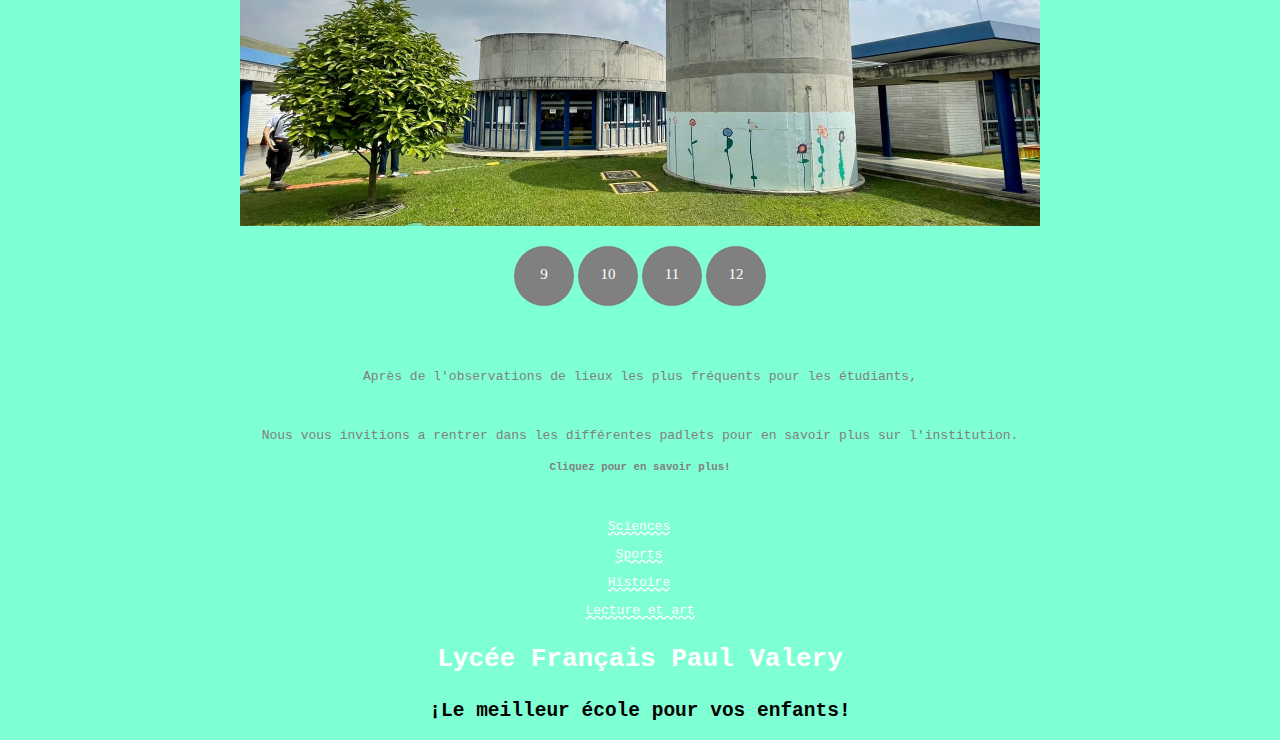
==== commit ecb26ce6: "Update index.html" ====
--- a/index.html
+++ b/index.html
@@ -10,7 +10,7 @@
 
 
 <body style="background-color:aquamarine"><center><H3><FONT FACE="times new roman"<p style="color: black">Nouvelle siège du Lycée Français Paul Valéry</p></H3></Font>
-<center><p style="color: white" class="wavy">Gabriela Salazar et Santiago Payán</p>
+<center><p style="color: grey" class="wavy">Gabriela Salazar et Santiago Payán</p>
 <FONT FACE="monospace"<p>Après un longtemps de construction, finalement nous nous sommes changer a la siège de Dapa.</p>
 <FONT FACE="monospace"<p>Cette siège compte avec une maternelle,une école primaire,un collège et un lycée.</p>
 <FONT FACE="monospace"<p>Dans chacune de ces parties il y a des divers salles.</p>
@@ -139,10 +139,10 @@
 <body>
     <header>
         <nav>
-            <a href="Sciences.html"><p style="color: white" class="wavy">Sciences</a>
-            <a href="Sports.html"><p style="color: white" class="wavy">Sports</a>
-            <a href="Histoire.html"><p style="color: white" class="wavy">Histoire</a>
-            <a href="Lecture.html"><p style="color: white" class="wavy">Lecture et art</a>
+            <a href="Sciences.html"><p style="color: black" class="wavy">Sciences</a>
+            <a href="Sports.html"><p style="color: black" class="wavy">Sports</a>
+            <a href="Histoire.html"><p style="color: black" class="wavy">Histoire</a>
+            <a href="Lecture.html"><p style="color: black" class="wavy">Lecture et art</a>
             </nav>
 <section class="textos-header">
              <h1><p style="color:white">Lycée Français Paul Valery</h1> 
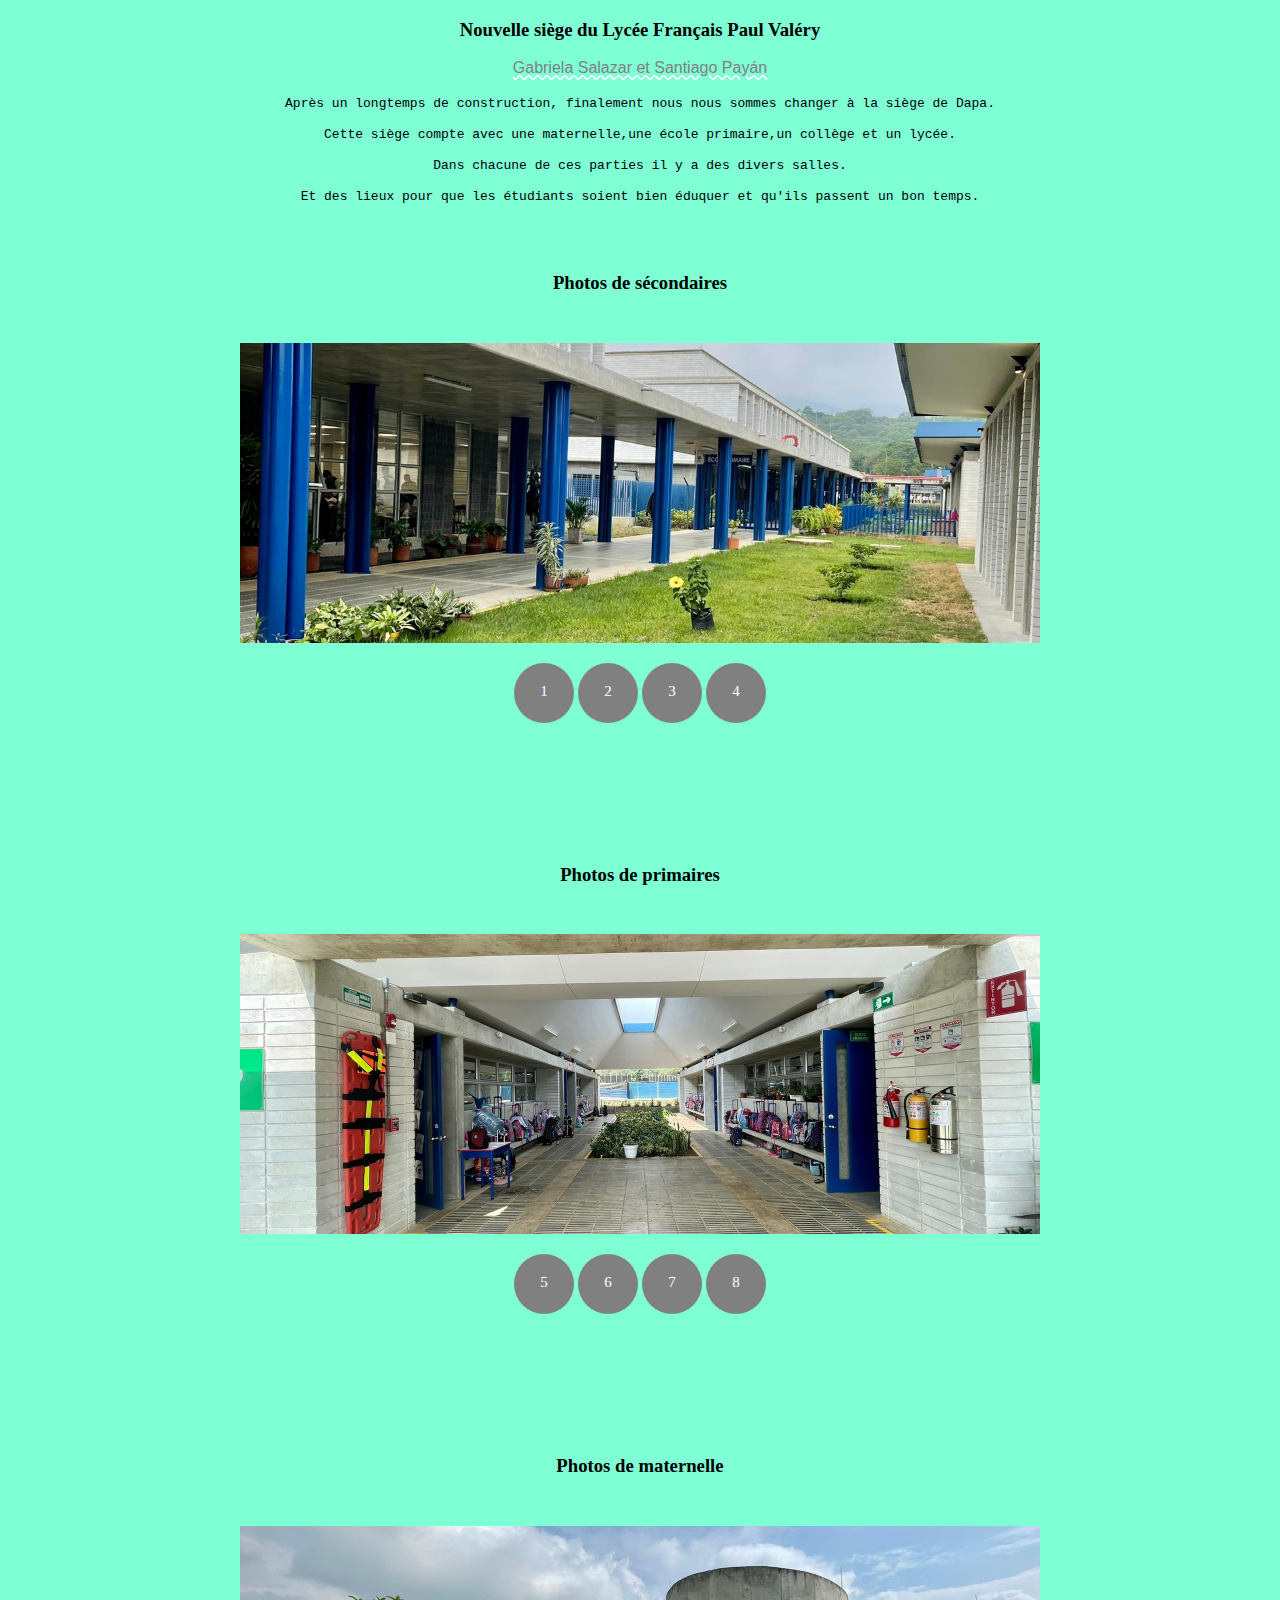
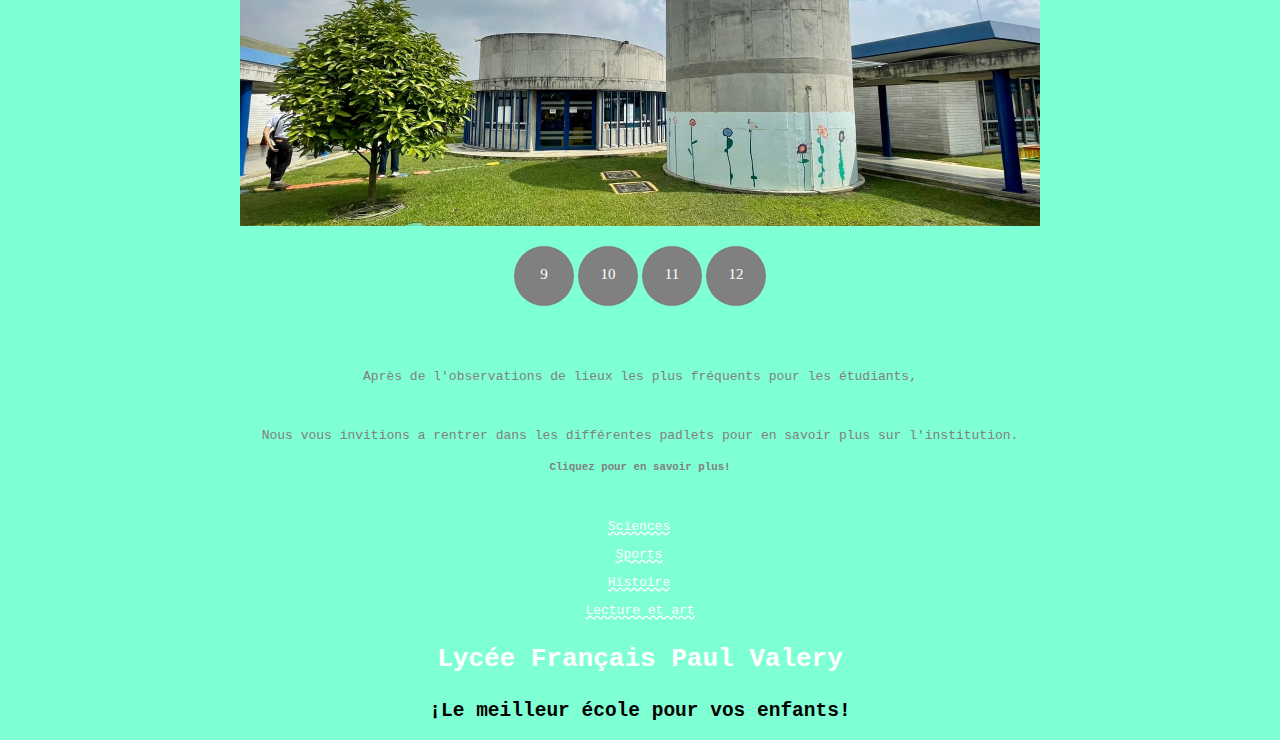
==== commit aff994ba: "Update index.html" ====
--- a/index.html
+++ b/index.html
@@ -11,7 +11,7 @@
 
 <body style="background-color:aquamarine"><center><H3><FONT FACE="times new roman"<p style="color: black">Nouvelle siège du Lycée Français Paul Valéry</p></H3></Font>
 <center><p style="color: grey" class="wavy">Gabriela Salazar et Santiago Payán</p>
-<FONT FACE="monospace"<p>Après un longtemps de construction, finalement nous nous sommes changer a la siège de Dapa.</p>
+<FONT FACE="monospace"<p>Après un longtemps de construction, finalement nous nous sommes changer à la siège de Dapa.</p>
 <FONT FACE="monospace"<p>Cette siège compte avec une maternelle,une école primaire,un collège et un lycée.</p>
 <FONT FACE="monospace"<p>Dans chacune de ces parties il y a des divers salles.</p>
 <FONT FACE="monospace"<p>Et des lieux pour que les étudiants soient bien éduquer et qu'ils passent un bon temps.</p></center>
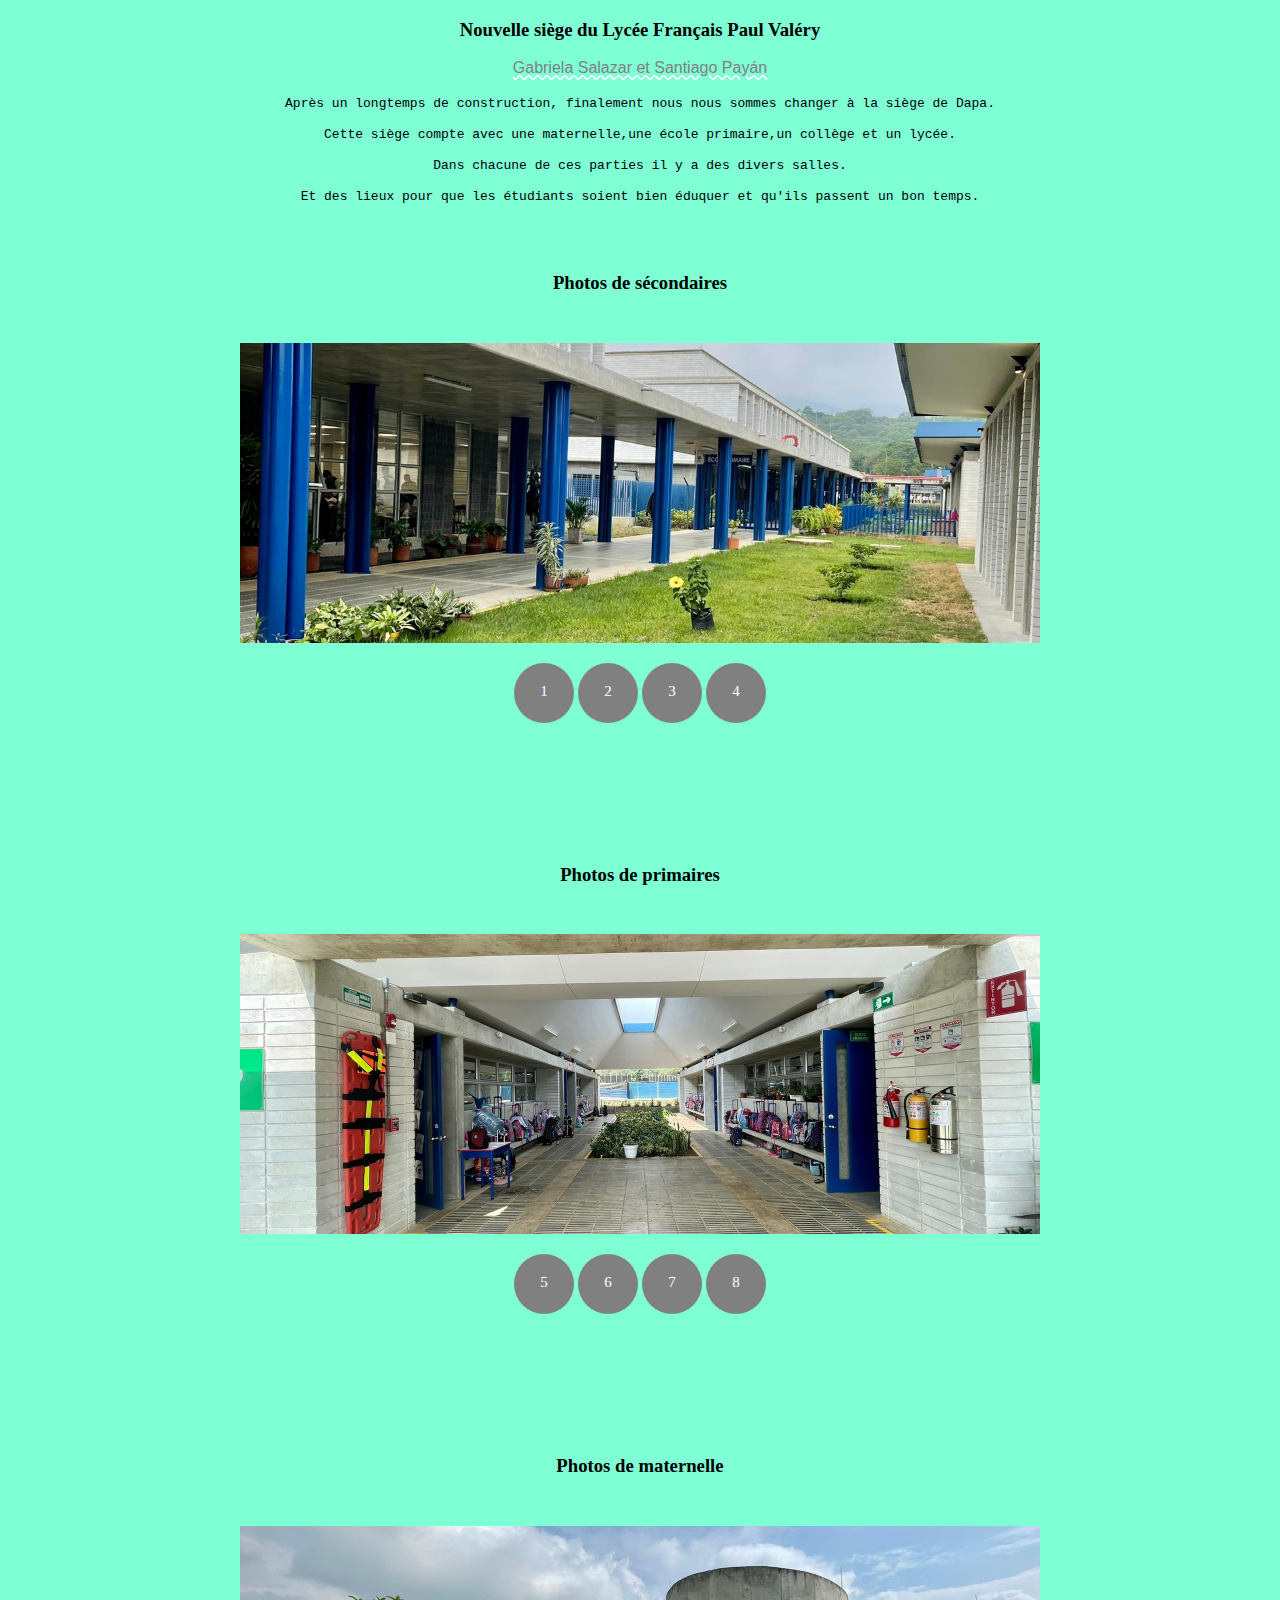
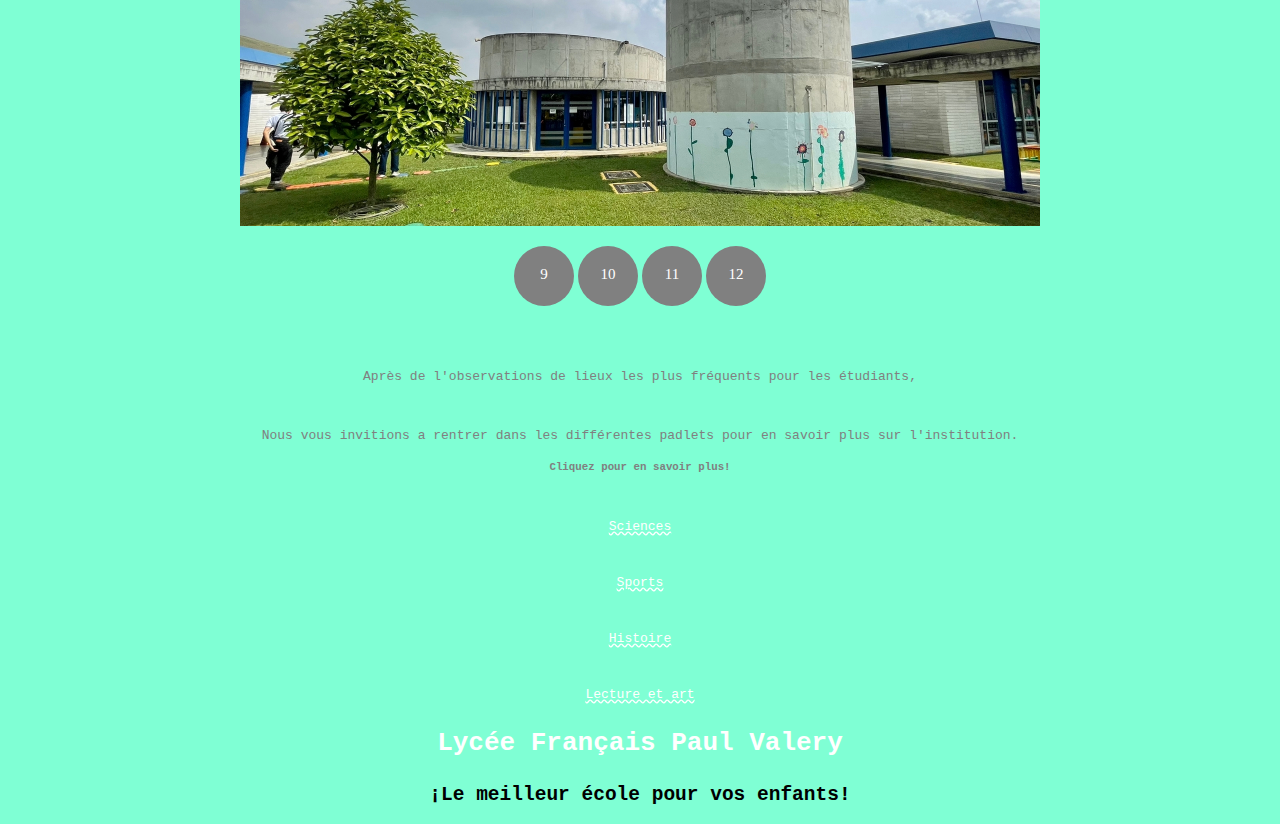
==== commit 9610b755: "Update index.html" ====
--- a/index.html
+++ b/index.html
@@ -139,10 +139,10 @@
 <body>
     <header>
         <nav>
-            <a href="Sciences.html"><p style="color: black" class="wavy">Sciences</a>
-            <a href="Sports.html"><p style="color: black" class="wavy">Sports</a>
-            <a href="Histoire.html"><p style="color: black" class="wavy">Histoire</a>
-            <a href="Lecture.html"><p style="color: black" class="wavy">Lecture et art</a>
+	    <a href="Sciences.html"><p style="color: black" class="wavy">Sciences</a></p>
+            <a href="Sports.html"><p style="color: black" class="wavy">Sports</a></p>
+            <a href="Histoire.html"><p style="color: black" class="wavy">Histoire</a></p>
+            <a href="Lecture.html"><p style="color: black" class="wavy">Lecture et art</a></p>
             </nav>
 <section class="textos-header">
              <h1><p style="color:white">Lycée Français Paul Valery</h1> 
